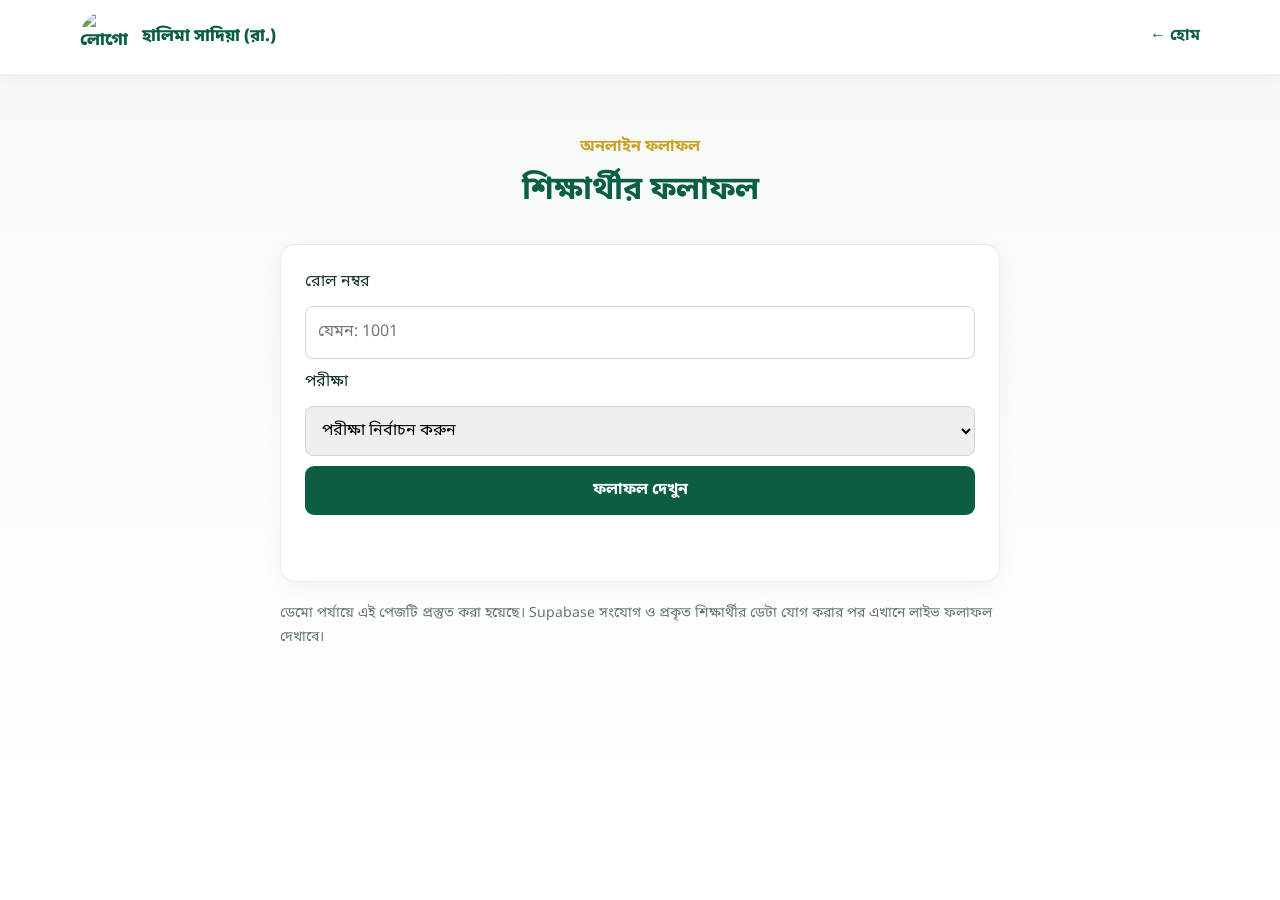
==== result.html @ 35c2274a "Add files via upload" ====
<!doctype html>
<html lang="bn">
<head>
<meta charset="utf-8"><meta name="viewport" content="width=device-width,initial-scale=1">
<title>ফলাফল | হালিমা সাদিয়া (রা.)</title><link rel="stylesheet" href="style.css">
</head>
<body>
<nav class="nav"><div class="container nav-inner"><a class="brand" href="index.html"><img src="assets/logo.jpg" alt="লোগো"><span>হালিমা সাদিয়া (রা.)</span></a><a class="back" href="index.html">← হোম</a></div></nav>
<main class="result-page">
  <div class="container narrow">
    <div class="section-head center"><span>অনলাইন ফলাফল</span><h1>শিক্ষার্থীর ফলাফল</h1></div>
    <div class="result-search card">
      <label>রোল নম্বর</label>
      <input id="roll" type="text" placeholder="যেমন: 1001">
      <label>পরীক্ষা</label>
      <select id="exam"><option value="">পরীক্ষা নির্বাচন করুন</option><option>১ম সাময়িক</option><option>অর্ধবার্ষিক</option><option>বার্ষিক</option></select>
      <button class="btn" onclick="findResult()">ফলাফল দেখুন</button>
      <p id="msg" class="msg"></p>
    </div>
    <div id="result" class="card result-card hidden"></div>
    <div class="note">ডেমো পর্যায়ে এই পেজটি প্রস্তুত করা হয়েছে। Supabase সংযোগ ও প্রকৃত শিক্ষার্থীর ডেটা যোগ করার পর এখানে লাইভ ফলাফল দেখাবে।</div>
  </div>
</main>
<script>
function findResult(){
  const roll=document.getElementById('roll').value.trim(), exam=document.getElementById('exam').value;
  const msg=document.getElementById('msg'), box=document.getElementById('result');
  if(!roll || !exam){ msg.textContent='রোল নম্বর ও পরীক্ষা নির্বাচন করুন।'; return; }
  msg.textContent='ডেমো মোড: Supabase সংযোগের পর প্রকৃত ফলাফল এখানে আসবে।';
  box.classList.add('hidden');
}
</script>
</body></html>
---- style.css ----
@import url('https://fonts.googleapis.com/css2?family=Noto+Sans+Bengali:wght@400;500;600;700;800&display=swap');
:root{--green:#0b5d45;--green2:#08795a;--gold:#c9a227;--cream:#f7f5ec;--ink:#17352b;--white:#fff}
*{box-sizing:border-box}html{scroll-behavior:smooth}body{margin:0;font-family:'Noto Sans Bengali',sans-serif;color:var(--ink);background:#fff;line-height:1.7}
a{color:inherit;text-decoration:none}.container{width:min(1120px,92%);margin:auto}.top{background:var(--green);color:#fff;font-size:14px}.topbar{display:flex;justify-content:space-between;padding:7px 0}
.nav{position:sticky;top:0;z-index:10;background:#fff;box-shadow:0 2px 16px #0001}.nav-inner{min-height:74px;display:flex;align-items:center;justify-content:space-between;gap:20px}.brand{display:flex;align-items:center;gap:10px;font-weight:800;color:var(--green);font-size:17px}.brand img{width:52px;height:52px;object-fit:contain;border-radius:50%}.links{display:flex;gap:18px;align-items:center;font-size:14px;font-weight:600}.links a:hover{color:var(--gold)}.result-link{background:var(--green);color:#fff!important;padding:7px 12px;border-radius:8px}.menu{display:none;border:0;background:none;font-size:26px}.hero{background:linear-gradient(135deg,#eef7f2,#fff9e8);padding:70px 0}.hero-grid{display:grid;grid-template-columns:1.4fr .8fr;gap:50px;align-items:center}.eyebrow{color:var(--gold);font-size:18px}.hero h1{font-size:clamp(32px,5vw,58px);line-height:1.35;margin:15px 0}.hero h1 strong{color:var(--green)}.hero p{font-size:18px}.actions{display:flex;gap:12px;margin-top:25px}.btn{display:inline-block;background:var(--green);color:#fff;border:0;border-radius:9px;padding:11px 19px;font:inherit;font-weight:700;cursor:pointer}.btn:hover{background:var(--green2)}.ghost{background:#fff;color:var(--green);border:1px solid var(--green)}.hero-card{background:#fff;padding:25px;border-radius:20px;text-align:center;box-shadow:0 18px 50px #174d3a18}.hero-card img{width:220px;max-width:80%;height:auto}.section{padding:70px 0}.alt{background:var(--cream)}.section-head span{color:var(--gold);font-weight:700}.section-head h1,.section-head h2{margin:3px 0 25px;font-size:32px;color:var(--green)}.center{text-align:center}.two{display:grid;grid-template-columns:1fr 1fr;gap:25px}.cards{display:grid;grid-template-columns:repeat(3,1fr);gap:22px}.card{background:#fff;border:1px solid #e8ece8;border-radius:15px;padding:24px;box-shadow:0 7px 25px #174d3a0b}.alt .card{box-shadow:none}.icon{font-size:35px}.feature{display:grid;grid-template-columns:1.4fr .8fr;gap:35px;align-items:center}.notice-box{background:#fff7d8;border-left:5px solid var(--gold);padding:25px;border-radius:12px}.gallery{display:grid;grid-template-columns:repeat(3,1fr);gap:15px}.gallery div{height:170px;border-radius:15px;background:linear-gradient(135deg,#dceee7,#f4eac2);display:grid;place-items:center;color:#527065}.map{min-height:230px;border-radius:15px;background:#e6efe9;display:grid;place-items:center;color:var(--green);font-weight:700}.contact{background:#f9fbf9}footer{background:#083e2f;color:#fff;text-align:center;padding:25px}.narrow{max-width:720px}.result-page{padding:60px 0;min-height:80vh;background:linear-gradient(#f5faf7,#fff)}.result-search{display:grid;gap:10px}.result-search input,.result-search select{padding:12px;border:1px solid #ccd8d2;border-radius:8px;font:inherit}.result-card{margin-top:20px}.hidden{display:none}.msg{color:#9a6512}.note{margin-top:20px;color:#64766f;font-size:14px}.back{color:var(--green);font-weight:700}.admin{padding:60px 0}.admin li{margin:8px 0}
@media(max-width:850px){.links{display:none}.menu{display:block}.nav-inner{min-height:65px}.hero{padding:45px 0}.hero-grid,.feature,.two{grid-template-columns:1fr}.cards{grid-template-columns:1fr}.gallery{grid-template-columns:1fr 1fr}.topbar{display:block;text-align:center}.topbar a{display:block}.hero-card{order:-1}.hero h1{font-size:36px}}
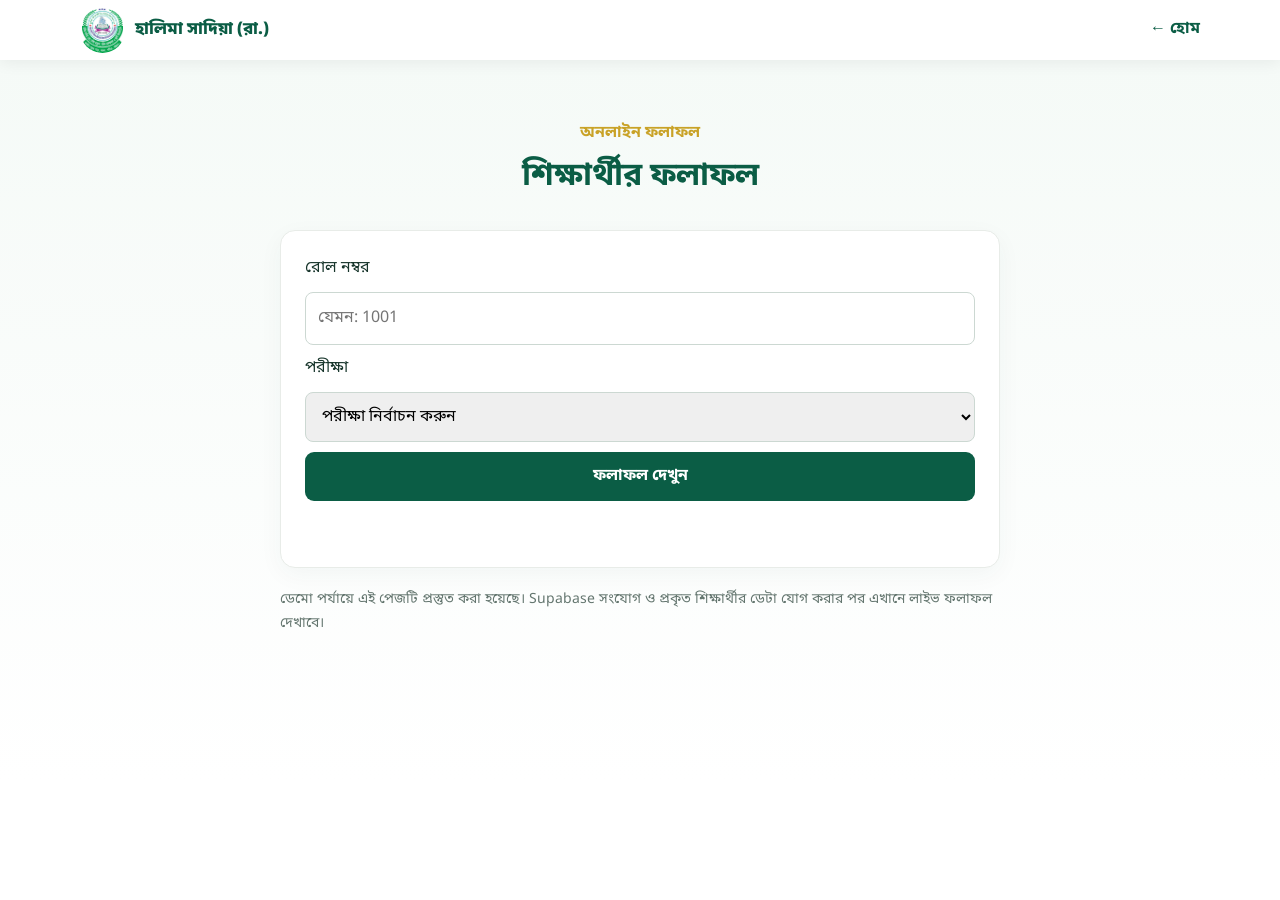
==== commit e4ccfecc: "Add files via upload" ====
--- a/result.html
+++ b/result.html
@@ -5,7 +5,7 @@
 <title>ফলাফল | হালিমা সাদিয়া (রা.)</title><link rel="stylesheet" href="style.css">
 </head>
 <body>
-<nav class="nav"><div class="container nav-inner"><a class="brand" href="index.html"><img src="assets/logo.jpg" alt="লোগো"><span>হালিমা সাদিয়া (রা.)</span></a><a class="back" href="index.html">← হোম</a></div></nav>
+<nav class="nav"><div class="container nav-inner"><a class="brand" href="index.html"><img src="logo.jpg" alt="লোগো"><span>হালিমা সাদিয়া (রা.)</span></a><a class="back" href="index.html">← হোম</a></div></nav>
 <main class="result-page">
   <div class="container narrow">
     <div class="section-head center"><span>অনলাইন ফলাফল</span><h1>শিক্ষার্থীর ফলাফল</h1></div>
--- a/style.css
+++ b/style.css
@@ -1,6 +1,15 @@
-@import url('https://fonts.googleapis.com/css2?family=Noto+Sans+Bengali:wght@400;500;600;700;800&display=swap');
+@import url('https://fonts.googleapis.com/css2?family=Noto+Sans+Bengali:wght@400;500;600;700;800&family=Noto+Naskh+Arabic:wght@500;700&display=swap');
 :root{--green:#0b5d45;--green2:#08795a;--gold:#c9a227;--cream:#f7f5ec;--ink:#17352b;--white:#fff}
 *{box-sizing:border-box}html{scroll-behavior:smooth}body{margin:0;font-family:'Noto Sans Bengali',sans-serif;color:var(--ink);background:#fff;line-height:1.7}
 a{color:inherit;text-decoration:none}.container{width:min(1120px,92%);margin:auto}.top{background:var(--green);color:#fff;font-size:14px}.topbar{display:flex;justify-content:space-between;padding:7px 0}
-.nav{position:sticky;top:0;z-index:10;background:#fff;box-shadow:0 2px 16px #0001}.nav-inner{min-height:74px;display:flex;align-items:center;justify-content:space-between;gap:20px}.brand{display:flex;align-items:center;gap:10px;font-weight:800;color:var(--green);font-size:17px}.brand img{width:52px;height:52px;object-fit:contain;border-radius:50%}.links{display:flex;gap:18px;align-items:center;font-size:14px;font-weight:600}.links a:hover{color:var(--gold)}.result-link{background:var(--green);color:#fff!important;padding:7px 12px;border-radius:8px}.menu{display:none;border:0;background:none;font-size:26px}.hero{background:linear-gradient(135deg,#eef7f2,#fff9e8);padding:70px 0}.hero-grid{display:grid;grid-template-columns:1.4fr .8fr;gap:50px;align-items:center}.eyebrow{color:var(--gold);font-size:18px}.hero h1{font-size:clamp(32px,5vw,58px);line-height:1.35;margin:15px 0}.hero h1 strong{color:var(--green)}.hero p{font-size:18px}.actions{display:flex;gap:12px;margin-top:25px}.btn{display:inline-block;background:var(--green);color:#fff;border:0;border-radius:9px;padding:11px 19px;font:inherit;font-weight:700;cursor:pointer}.btn:hover{background:var(--green2)}.ghost{background:#fff;color:var(--green);border:1px solid var(--green)}.hero-card{background:#fff;padding:25px;border-radius:20px;text-align:center;box-shadow:0 18px 50px #174d3a18}.hero-card img{width:220px;max-width:80%;height:auto}.section{padding:70px 0}.alt{background:var(--cream)}.section-head span{color:var(--gold);font-weight:700}.section-head h1,.section-head h2{margin:3px 0 25px;font-size:32px;color:var(--green)}.center{text-align:center}.two{display:grid;grid-template-columns:1fr 1fr;gap:25px}.cards{display:grid;grid-template-columns:repeat(3,1fr);gap:22px}.card{background:#fff;border:1px solid #e8ece8;border-radius:15px;padding:24px;box-shadow:0 7px 25px #174d3a0b}.alt .card{box-shadow:none}.icon{font-size:35px}.feature{display:grid;grid-template-columns:1.4fr .8fr;gap:35px;align-items:center}.notice-box{background:#fff7d8;border-left:5px solid var(--gold);padding:25px;border-radius:12px}.gallery{display:grid;grid-template-columns:repeat(3,1fr);gap:15px}.gallery div{height:170px;border-radius:15px;background:linear-gradient(135deg,#dceee7,#f4eac2);display:grid;place-items:center;color:#527065}.map{min-height:230px;border-radius:15px;background:#e6efe9;display:grid;place-items:center;color:var(--green);font-weight:700}.contact{background:#f9fbf9}footer{background:#083e2f;color:#fff;text-align:center;padding:25px}.narrow{max-width:720px}.result-page{padding:60px 0;min-height:80vh;background:linear-gradient(#f5faf7,#fff)}.result-search{display:grid;gap:10px}.result-search input,.result-search select{padding:12px;border:1px solid #ccd8d2;border-radius:8px;font:inherit}.result-card{margin-top:20px}.hidden{display:none}.msg{color:#9a6512}.note{margin-top:20px;color:#64766f;font-size:14px}.back{color:var(--green);font-weight:700}.admin{padding:60px 0}.admin li{margin:8px 0}
-@media(max-width:850px){.links{display:none}.menu{display:block}.nav-inner{min-height:65px}.hero{padding:45px 0}.hero-grid,.feature,.two{grid-template-columns:1fr}.cards{grid-template-columns:1fr}.gallery{grid-template-columns:1fr 1fr}.topbar{display:block;text-align:center}.topbar a{display:block}.hero-card{order:-1}.hero h1{font-size:36px}}
+.text-center{text-align:center}
+
+/* Top Header Banner for Title Lines */
+.top-header-banner{background:linear-gradient(135deg, #ffffff, #f0f7f4);padding:22px 15px;border-bottom:3px solid var(--green);box-shadow:0 2px 10px rgba(0,0,0,0.04)}
+.banner-title-bn{font-size:clamp(20px,3.5vw,30px);font-weight:800;color:var(--green);margin:0 0 4px 0;line-height:1.3}
+.banner-title-ar{font-family:'Noto Naskh Arabic',serif;font-size:clamp(17px,2.8vw,23px);font-weight:700;color:#8c6d1b;margin:0 0 4px 0;line-height:1.4}
+.banner-title-en{font-family:Georgia,serif;font-size:clamp(13px,2vw,17px);font-weight:700;color:#3f6257;margin:0;letter-spacing:0.3px}
+
+.nav{position:sticky;top:0;z-index:10;background:#fff;box-shadow:0 2px 16px #0001}.nav-inner{min-height:60px;display:flex;align-items:center;justify-content:space-between;gap:20px}.brand{display:flex;align-items:center;gap:10px;font-weight:800;color:var(--green);font-size:17px;min-width:0}.brand img{width:45px;height:45px;object-fit:contain;border-radius:50%;flex:0 0 auto}.brand-text{display:flex;flex-direction:column;line-height:1.25;min-width:0}.brand-bn{font-size:17px}.links{display:flex;gap:18px;align-items:center;font-size:14px;font-weight:600}.links a:hover{color:var(--gold)}.result-link{background:var(--green);color:#fff!important;padding:7px 12px;border-radius:8px}.menu{display:none;border:0;background:none;font-size:26px}
+.hero{background:linear-gradient(135deg,#eef7f2,#fff9e8);padding:60px 0}.hero-grid{display:grid;grid-template-columns:1.4fr .8fr;gap:50px;align-items:center}.eyebrow{color:var(--gold);font-size:18px}.hero h1{font-size:clamp(32px,5vw,58px);line-height:1.35;margin:15px 0}.hero h1 strong{color:var(--green)}.hero p{font-size:18px}.actions{display:flex;gap:12px;margin-top:25px}.btn{display:inline-block;background:var(--green);color:#fff;border:0;border-radius:9px;padding:11px 19px;font:inherit;font-weight:700;cursor:pointer}.btn:hover{background:var(--green2)}.ghost{background:#fff;color:var(--green);border:1px solid var(--green)}.hero-card{background:#fff;padding:25px;border-radius:20px;text-align:center;box-shadow:0 18px 50px #174d3a18}.hero-card img{width:220px;max-width:80%;height:auto}.section{padding:70px 0}.alt{background:var(--cream)}.section-head span{color:var(--gold);font-weight:700}.section-head h1,.section-head h2{margin:3px 0 25px;font-size:32px;color:var(--green)}.center{text-align:center}.two{display:grid;grid-template-columns:1fr 1fr;gap:25px}.cards{display:grid;grid-template-columns:repeat(3,1fr);gap:22px}.card{background:#fff;border:1px solid #e8ece8;border-radius:15px;padding:24px;box-shadow:0 7px 25px #174d3a0b}.alt .card{box-shadow:none}.icon{font-size:35px}.feature{display:grid;grid-template-columns:1.4fr .8fr;gap:35px;align-items:center}.notice-box{background:#fff7d8;border-left:5px solid var(--gold);padding:25px;border-radius:12px}.gallery{display:grid;grid-template-columns:repeat(3,1fr);gap:15px}.gallery figure{margin:0;background:#fff;border:1px solid #e8ece8;border-radius:15px;overflow:hidden}.gallery img{display:block;width:100%;height:170px;object-fit:cover}.gallery figcaption{padding:10px 12px;font-size:14px;font-weight:600;color:#527065}.gallery-placeholder{height:170px;background:linear-gradient(135deg,#dceee7,#f4eac2);display:grid;place-items:center;color:#527065}.map{min-height:230px;border-radius:15px;background:#e6efe9;display:grid;place-items:center;color:var(--green);font-weight:700}.contact{background:#f9fbf9}footer{background:#083e2f;color:#fff;text-align:center;padding:25px}.narrow{max-width:720px}.result-page{padding:60px 0;min-height:80vh;background:linear-gradient(#f5faf7,#fff)}.result-search{display:grid;gap:10px}.result-search input,.result-search select{padding:12px;border:1px solid #ccd8d2;border-radius:8px;font:inherit}.result-card{margin-top:20px}.hidden{display:none}.msg{color:#9a6512}.note{margin-top:20px;color:#64766f;font-size:14px}.back{color:var(--green);font-weight:700}.admin{padding:60px 0}.admin li{margin:8px 0}
+@media(max-width:850px){.links{display:none}.menu{display:block}.nav-inner{min-height:55px}.hero{padding:45px 0}.hero-grid,.feature,.two{grid-template-columns:1fr}.cards{grid-template-columns:1fr}.gallery{grid-template-columns:1fr 1fr}.topbar{display:block;text-align:center}.topbar a{display:block}.hero-card{order:-1}.hero h1{font-size:36px}}
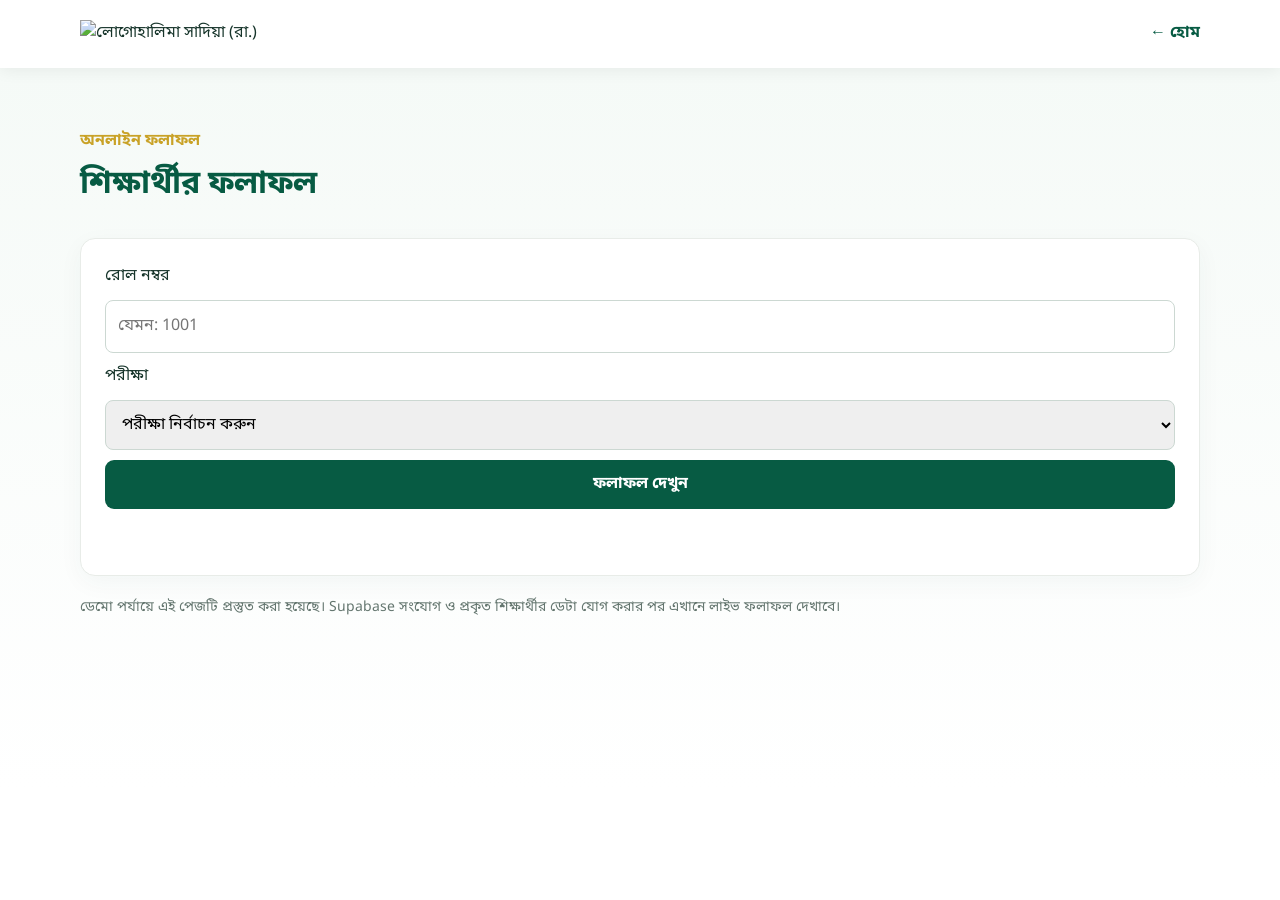
==== commit 1ca8e03a: "Add files via upload" ====
--- a/result.html
+++ b/result.html
@@ -5,7 +5,7 @@
 <title>ফলাফল | হালিমা সাদিয়া (রা.)</title><link rel="stylesheet" href="style.css">
 </head>
 <body>
-<nav class="nav"><div class="container nav-inner"><a class="brand" href="index.html"><img src="logo.jpg" alt="লোগো"><span>হালিমা সাদিয়া (রা.)</span></a><a class="back" href="index.html">← হোম</a></div></nav>
+<nav class="nav"><div class="container nav-inner"><a class="brand" href="index.html"><img src="assets/logo.jpg" alt="লোগো"><span>হালিমা সাদিয়া (রা.)</span></a><a class="back" href="index.html">← হোম</a></div></nav>
 <main class="result-page">
   <div class="container narrow">
     <div class="section-head center"><span>অনলাইন ফলাফল</span><h1>শিক্ষার্থীর ফলাফল</h1></div>
--- a/style.css
+++ b/style.css
@@ -1,15 +1,75 @@
-@import url('https://fonts.googleapis.com/css2?family=Noto+Sans+Bengali:wght@400;500;600;700;800&family=Noto+Naskh+Arabic:wght@500;700&display=swap');
-:root{--green:#0b5d45;--green2:#08795a;--gold:#c9a227;--cream:#f7f5ec;--ink:#17352b;--white:#fff}
-*{box-sizing:border-box}html{scroll-behavior:smooth}body{margin:0;font-family:'Noto Sans Bengali',sans-serif;color:var(--ink);background:#fff;line-height:1.7}
-a{color:inherit;text-decoration:none}.container{width:min(1120px,92%);margin:auto}.top{background:var(--green);color:#fff;font-size:14px}.topbar{display:flex;justify-content:space-between;padding:7px 0}
-.text-center{text-align:center}
-
-/* Top Header Banner for Title Lines */
-.top-header-banner{background:linear-gradient(135deg, #ffffff, #f0f7f4);padding:22px 15px;border-bottom:3px solid var(--green);box-shadow:0 2px 10px rgba(0,0,0,0.04)}
-.banner-title-bn{font-size:clamp(20px,3.5vw,30px);font-weight:800;color:var(--green);margin:0 0 4px 0;line-height:1.3}
-.banner-title-ar{font-family:'Noto Naskh Arabic',serif;font-size:clamp(17px,2.8vw,23px);font-weight:700;color:#8c6d1b;margin:0 0 4px 0;line-height:1.4}
-.banner-title-en{font-family:Georgia,serif;font-size:clamp(13px,2vw,17px);font-weight:700;color:#3f6257;margin:0;letter-spacing:0.3px}
-
-.nav{position:sticky;top:0;z-index:10;background:#fff;box-shadow:0 2px 16px #0001}.nav-inner{min-height:60px;display:flex;align-items:center;justify-content:space-between;gap:20px}.brand{display:flex;align-items:center;gap:10px;font-weight:800;color:var(--green);font-size:17px;min-width:0}.brand img{width:45px;height:45px;object-fit:contain;border-radius:50%;flex:0 0 auto}.brand-text{display:flex;flex-direction:column;line-height:1.25;min-width:0}.brand-bn{font-size:17px}.links{display:flex;gap:18px;align-items:center;font-size:14px;font-weight:600}.links a:hover{color:var(--gold)}.result-link{background:var(--green);color:#fff!important;padding:7px 12px;border-radius:8px}.menu{display:none;border:0;background:none;font-size:26px}
-.hero{background:linear-gradient(135deg,#eef7f2,#fff9e8);padding:60px 0}.hero-grid{display:grid;grid-template-columns:1.4fr .8fr;gap:50px;align-items:center}.eyebrow{color:var(--gold);font-size:18px}.hero h1{font-size:clamp(32px,5vw,58px);line-height:1.35;margin:15px 0}.hero h1 strong{color:var(--green)}.hero p{font-size:18px}.actions{display:flex;gap:12px;margin-top:25px}.btn{display:inline-block;background:var(--green);color:#fff;border:0;border-radius:9px;padding:11px 19px;font:inherit;font-weight:700;cursor:pointer}.btn:hover{background:var(--green2)}.ghost{background:#fff;color:var(--green);border:1px solid var(--green)}.hero-card{background:#fff;padding:25px;border-radius:20px;text-align:center;box-shadow:0 18px 50px #174d3a18}.hero-card img{width:220px;max-width:80%;height:auto}.section{padding:70px 0}.alt{background:var(--cream)}.section-head span{color:var(--gold);font-weight:700}.section-head h1,.section-head h2{margin:3px 0 25px;font-size:32px;color:var(--green)}.center{text-align:center}.two{display:grid;grid-template-columns:1fr 1fr;gap:25px}.cards{display:grid;grid-template-columns:repeat(3,1fr);gap:22px}.card{background:#fff;border:1px solid #e8ece8;border-radius:15px;padding:24px;box-shadow:0 7px 25px #174d3a0b}.alt .card{box-shadow:none}.icon{font-size:35px}.feature{display:grid;grid-template-columns:1.4fr .8fr;gap:35px;align-items:center}.notice-box{background:#fff7d8;border-left:5px solid var(--gold);padding:25px;border-radius:12px}.gallery{display:grid;grid-template-columns:repeat(3,1fr);gap:15px}.gallery figure{margin:0;background:#fff;border:1px solid #e8ece8;border-radius:15px;overflow:hidden}.gallery img{display:block;width:100%;height:170px;object-fit:cover}.gallery figcaption{padding:10px 12px;font-size:14px;font-weight:600;color:#527065}.gallery-placeholder{height:170px;background:linear-gradient(135deg,#dceee7,#f4eac2);display:grid;place-items:center;color:#527065}.map{min-height:230px;border-radius:15px;background:#e6efe9;display:grid;place-items:center;color:var(--green);font-weight:700}.contact{background:#f9fbf9}footer{background:#083e2f;color:#fff;text-align:center;padding:25px}.narrow{max-width:720px}.result-page{padding:60px 0;min-height:80vh;background:linear-gradient(#f5faf7,#fff)}.result-search{display:grid;gap:10px}.result-search input,.result-search select{padding:12px;border:1px solid #ccd8d2;border-radius:8px;font:inherit}.result-card{margin-top:20px}.hidden{display:none}.msg{color:#9a6512}.note{margin-top:20px;color:#64766f;font-size:14px}.back{color:var(--green);font-weight:700}.admin{padding:60px 0}.admin li{margin:8px 0}
-@media(max-width:850px){.links{display:none}.menu{display:block}.nav-inner{min-height:55px}.hero{padding:45px 0}.hero-grid,.feature,.two{grid-template-columns:1fr}.cards{grid-template-columns:1fr}.gallery{grid-template-columns:1fr 1fr}.topbar{display:block;text-align:center}.topbar a{display:block}.hero-card{order:-1}.hero h1{font-size:36px}}
+@import url('https://fonts.googleapis.com/css2?family=Noto+Sans+Bengali:wght@400;500;600;700;800&display=swap');
+:root{--green:#075b43;--green2:#08795a;--gold:#c9a227;--cream:#f7f5ec;--ink:#17352b;--white:#fff}
+*{box-sizing:border-box}
+html{scroll-behavior:smooth}
+body{margin:0;font-family:'Noto Sans Bengali',sans-serif;color:var(--ink);background:#fff;line-height:1.7}
+a{color:inherit;text-decoration:none}
+.container{width:min(1120px,92%);margin:auto}
+.topbar{background:var(--green);color:#fff;font-size:14px}
+.topbar-inner{display:flex;justify-content:space-between;padding:7px 0}
+.nav{background:#fff;box-shadow:0 2px 16px #0001;position:sticky;top:0;z-index:20}
+.nav-inner{min-height:68px;display:flex;align-items:center;justify-content:space-between;gap:20px}
+.mini-brand{display:flex;align-items:center;gap:10px;font-weight:800;color:var(--green);font-size:17px}
+.mini-brand img{width:48px;height:48px;object-fit:contain;border-radius:50%}
+.links{display:flex;gap:16px;align-items:center;font-size:14px;font-weight:600}
+.links a:hover{color:var(--gold)}
+.result-link{background:var(--green);color:#fff!important;padding:7px 12px;border-radius:8px}
+.menu{display:none;border:0;background:none;font-size:28px;color:var(--green)}
+.brand-banner{background:#f6f4e9;border-bottom:4px solid var(--gold);overflow:hidden}
+.brand-banner img{display:block;width:100%;height:auto;max-height:360px;object-fit:cover;object-position:center}
+.hero{background:linear-gradient(135deg,#eef7f2,#fff9e8);padding:70px 0}
+.hero-grid{display:grid;grid-template-columns:1.4fr .8fr;gap:50px;align-items:center}
+.eyebrow{color:var(--gold);font-size:18px}
+.hero h1{font-size:clamp(32px,5vw,58px);line-height:1.35;margin:15px 0}
+.hero h1 strong{color:var(--green)}
+.hero p{font-size:18px}
+.actions{display:flex;gap:12px;margin-top:25px}
+.btn{display:inline-block;background:var(--green);color:#fff;border:0;border-radius:9px;padding:11px 19px;font:inherit;font-weight:700;cursor:pointer}
+.btn:hover{background:var(--green2)}
+.ghost{background:#fff;color:var(--green);border:1px solid var(--green)}
+.hero-card{background:#fff;padding:25px;border-radius:20px;text-align:center;box-shadow:0 18px 50px #174d3a18}
+.hero-card img{width:220px;max-width:80%;height:auto}
+.section{padding:70px 0}
+.alt{background:var(--cream)}
+.section-head span{color:var(--gold);font-weight:700}
+.section-head h1,.section-head h2{margin:3px 0 25px;font-size:32px;color:var(--green)}
+.two{display:grid;grid-template-columns:1fr 1fr;gap:25px}
+.cards{display:grid;grid-template-columns:repeat(3,1fr);gap:22px}
+.card{background:#fff;border:1px solid #e8ece8;border-radius:15px;padding:24px;box-shadow:0 7px 25px #174d3a0b}
+.alt .card{box-shadow:none}
+.icon{font-size:35px}
+.feature{display:grid;grid-template-columns:1.4fr .8fr;gap:35px;align-items:center}
+.notice-box{background:#fff7d8;border-left:5px solid var(--gold);padding:25px;border-radius:12px}
+.gallery{display:grid;grid-template-columns:repeat(3,1fr);gap:15px}
+.gallery-item,.gallery-placeholder{height:190px;border-radius:15px;overflow:hidden;background:#edf5f0;display:grid;place-items:center}
+.gallery-item img{width:100%;height:100%;object-fit:cover}
+.gallery-placeholder{color:#527065}
+.map{min-height:230px;border-radius:15px;background:#e6efe9;display:grid;place-items:center;color:var(--green);font-weight:700}
+.contact{background:#f9fbf9}
+footer{background:#083e2f;color:#fff;text-align:center;padding:25px}
+.result-page{padding:60px 0;min-height:80vh;background:linear-gradient(#f5faf7,#fff)}
+.result-search{display:grid;gap:10px}
+.result-search input,.result-search select{padding:12px;border:1px solid #ccd8d2;border-radius:8px;font:inherit}
+.result-card{margin-top:20px}
+.hidden{display:none}
+.msg{color:#9a6512}
+.note{margin-top:20px;color:#64766f;font-size:14px}
+.back{color:var(--green);font-weight:700}
+.admin{padding:60px 0}
+.admin li{margin:8px 0}
+@media(max-width:850px){
+  .topbar-inner{display:block;text-align:center}
+  .topbar-inner a{display:block}
+  .nav-inner{min-height:62px}
+  .menu{display:block}
+  .links{display:none;position:absolute;left:0;right:0;top:62px;background:#fff;padding:12px 5%;box-shadow:0 8px 20px #0002;flex-direction:column;align-items:stretch}
+  .links.show{display:flex}
+  .links a{padding:8px 4px}
+  .brand-banner img{max-height:300px;object-fit:cover}
+  .hero{padding:45px 0}
+  .hero-grid,.feature,.two{grid-template-columns:1fr}
+  .cards{grid-template-columns:1fr}
+  .gallery{grid-template-columns:1fr}
+  .hero-card{order:-1}
+  .hero h1{font-size:36px}
+}
